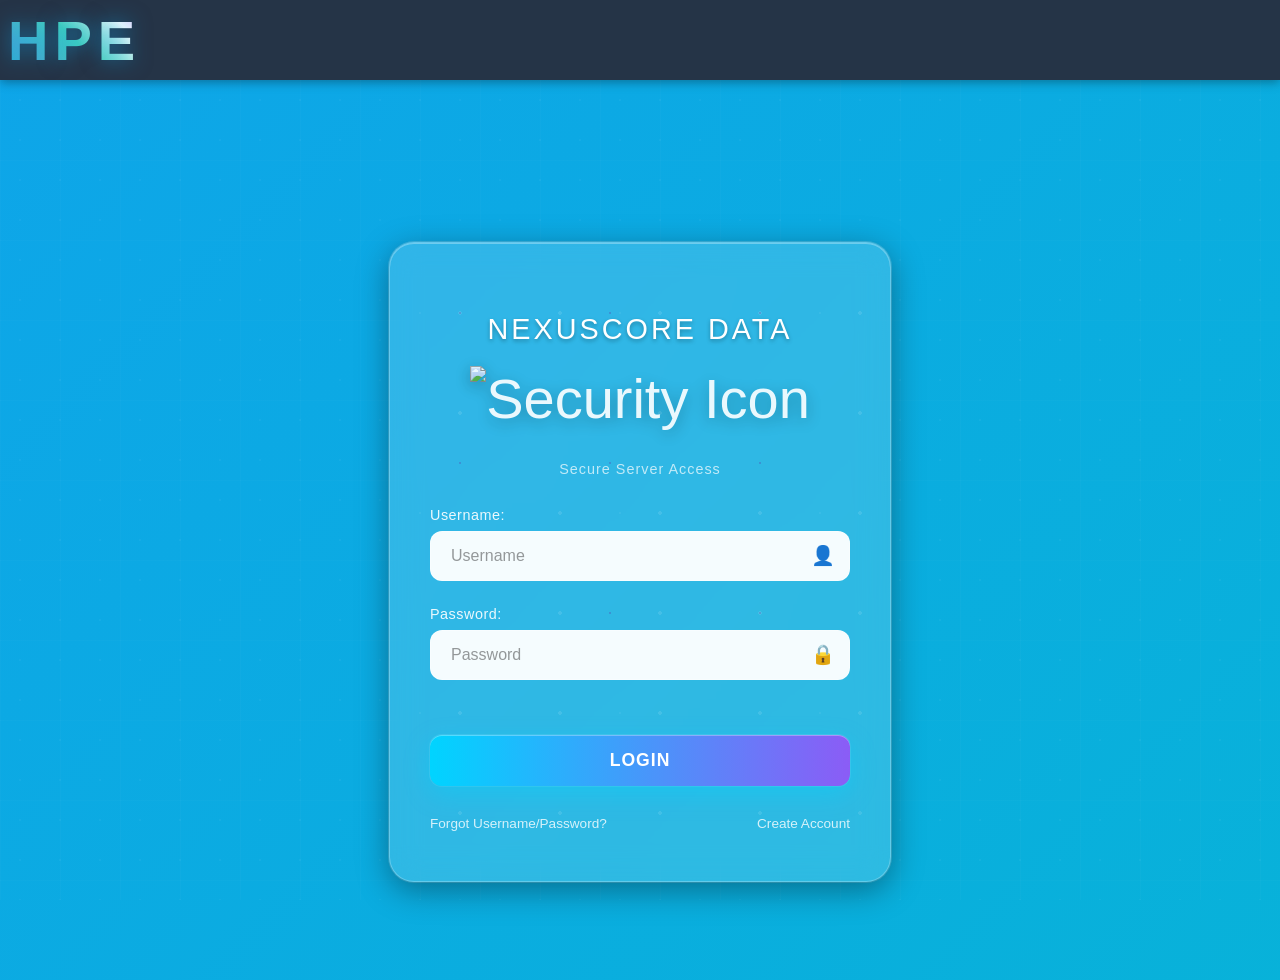
==== HTML/LOGIN.HTML @ 493d38b9 "hice mi ejemplo de pagina web con html y css" ====
<!DOCTYPE html>
<html lang="es">
<head>
    <meta charset="UTF-8">
    <meta name="viewport" content="width=device-width, initial-scale=1.0">
    <title>Acceso Seguro</title>
    <link rel="stylesheet" href="../CSS/styles.css">
</head>
<body>
    <header class="top-bar">
        <div class="top-bar__content">
            <div class="top-bar__logo-text">HPE</div>
        </div>
    </header>
    <div class="background-design"></div>
    <div class="particles-container" id="particles-container"></div>
    <div class="login-container">
        
        <h1>NEXUSCORE DATA</h1>
        
        <div class="security-icon">
            <img src="Sesion_icon.png" alt="Security Icon" class="security-icon-img">
        </div>
        
        <div class="subtitle">Secure Server Access</div>

        <form>
            <div class="input-group">
                <label for="username">Username:</label>
                <div class="input-wrapper">
                    <input type="text" id="username" name="username" placeholder="Username" required>
                    <span class="input-icon">👤</span>
                </div>
            </div>

            <div class="input-group">
                <label for="password">Password:</label>
                <div class="input-wrapper">
                    <input type="password" id="password" name="password" placeholder="Password" required>
                    <span class="input-icon">🔒</span>
                </div>
            </div>

            <button type="submit" class="login-button">
                <span>LOGIN</span>
            </button>
        </form>
        
        <div class="footer-links">
            <a href="#" class="link">Forgot Username/Password?</a>
            <a href="#" class="link">Create Account</a>
        </div>
        
    </div>

    <script>
        // Sistema de partículas dinámicas
        class ParticleSystem {
            constructor() {
                this.container = document.getElementById('particles-container');
                this.particles = [];
                this.particleTypes = ['circle', 'star', 'diamond', 'line'];
                this.sizes = ['small', 'medium', 'large'];
                this.animations = ['floatUp', 'floatDown', 'floatLeft', 'floatRight', 'diagonal-up', 'diagonal-down', 'waveFloat', 'gentleDrift', 'organicFloat', 'butterflyMove'];
                
                this.init();
            }

            init() {
                // Crear partículas iniciales
                this.createInitialParticles();
                
                // Crear nuevas partículas periódicamente
                setInterval(() => {
                    this.createParticle();
                }, 150); // Nueva partícula cada 150ms
                
                // Limpiar partículas que ya no son visibles
                setInterval(() => {
                    this.cleanupParticles();
                }, 1000);
            }

            createInitialParticles() {
                for (let i = 0; i < 80; i++) {
                    this.createParticle();
                }
            }

            createParticle() {
                const particle = document.createElement('div');
                particle.className = 'particle';
                
                // Tipo aleatorio
                const type = this.particleTypes[Math.floor(Math.random() * this.particleTypes.length)];
                particle.classList.add(type);
                
                // Tamaño aleatorio
                const size = this.sizes[Math.floor(Math.random() * this.sizes.length)];
                particle.classList.add(size);
                
                // Posición inicial aleatoria para distribuir por toda la pantalla
                const startX = Math.random() * window.innerWidth;
                const startY = Math.random() * window.innerHeight;
                particle.style.left = startX + 'px';
                particle.style.top = startY + 'px';
                
                // Animación aleatoria - garantizar que siempre tenga movimiento
                const animation = this.animations[Math.floor(Math.random() * this.animations.length)];
                particle.classList.add(animation);
                
                // Duración de animación aleatoria - más rápida para evitar trabas
                const duration = 8 + Math.random() * 12; // Entre 8 y 20 segundos
                particle.style.animationDuration = duration + 's';
                
                // Delay aleatorio más corto
                const delay = Math.random() * 2;
                particle.style.animationDelay = delay + 's';
                
                // Forzar que la animación sea continua y fluida
                particle.style.animationTimingFunction = 'linear';
                particle.style.animationIterationCount = '1';
                particle.style.animationFillMode = 'both';
                
                // Color aleatorio para algunos tipos
                if (type === 'circle') {
                    const colors = [
                        'rgba(255, 255, 255, 0.6)',
                        'rgba(0, 212, 255, 0.5)',
                        'rgba(139, 92, 246, 0.4)',
                        'rgba(168, 85, 247, 0.5)'
                    ];
                    particle.style.background = colors[Math.floor(Math.random() * colors.length)];
                }
                
                this.container.appendChild(particle);
                this.particles.push(particle);
                
                // Verificar que la partícula tenga animación después de un breve delay
                setTimeout(() => {
                    const computedStyle = window.getComputedStyle(particle);
                    const animationName = computedStyle.animationName;
                    if (animationName === 'none' || !animationName) {
                        // Si no tiene animación, forzar una
                        particle.style.animation = 'floatUp 10s linear infinite';
                        particle.style.animationFillMode = 'both';
                    }
                }, 100);
                
                // Remover la partícula después de que termine su animación
                setTimeout(() => {
                    if (particle.parentNode) {
                        particle.parentNode.removeChild(particle);
                    }
                    const index = this.particles.indexOf(particle);
                    if (index > -1) {
                        this.particles.splice(index, 1);
                    }
                }, (duration + delay) * 1000);
            }

            cleanupParticles() {
                // Limpiar partículas más agresivamente para evitar trabas
                this.particles = this.particles.filter(particle => {
                    const rect = particle.getBoundingClientRect();
                    const isVisible = rect.top < window.innerHeight + 200 && 
                                    rect.bottom > -200 && 
                                    rect.left < window.innerWidth + 200 && 
                                    rect.right > -200;
                    
                    // Verificar si la partícula tiene animación
                    const computedStyle = window.getComputedStyle(particle);
                    const animationName = computedStyle.animationName;
                    const hasAnimation = animationName && animationName !== 'none';
                    
                    if (!isVisible || !hasAnimation) {
                        if (particle.parentNode) {
                            particle.parentNode.removeChild(particle);
                        }
                        return false;
                    }
                    return true;
                });
                
                // Limitar el número máximo de partículas para evitar sobrecarga
                if (this.particles.length > 100) {
                    const excessParticles = this.particles.splice(0, this.particles.length - 80);
                    excessParticles.forEach(particle => {
                        if (particle.parentNode) {
                            particle.parentNode.removeChild(particle);
                        }
                    });
                }
            }
        }

        // Inicializar el sistema de partículas cuando la página esté cargada
        document.addEventListener('DOMContentLoaded', () => {
            new ParticleSystem();
        });

        // Recrear partículas cuando se redimensiona la ventana
        window.addEventListener('resize', () => {
            const container = document.getElementById('particles-container');
            if (container) {
                container.innerHTML = '';
                new ParticleSystem();
            }
        });
    </script>

</body>
</html>
---- CSS/styles.css ----
/* ---------------------------------- */
/* Estilos del Fondo y Colores */
/* ---------------------------------- */
:root {
    /* Color de fondo de la barra superior - color personalizado */
    --top-bar-bg: #253447;
}
body {
    /* Fondo abstracto similar a la imagen */
    background: 
        linear-gradient(135deg, #0ea5e9, #06b6d4, #8b5cf6, #a855f7),
        linear-gradient(45deg, #0f172a, #1e293b, #334155);
    background-size: 400% 400%, 100% 100%;
    /* Añadimos un toque de animación para que se vea dinámico */
    animation: gradientShift 15s ease infinite;
    display: flex;
    justify-content: center; 
    align-items: center;
    min-height: 100vh;
    margin: 0;                           /*tipo de altira del margen */
    font-family: 'Segoe UI', Tahoma, Geneva, Verdana, sans-serif;
    color: white;                      /* Color de texto base */
    overflow-x: hidden; /* Evita scroll horizontal */
    width: 100%;
    height: 100vh; /* Altura fija de viewport */
    padding-top: 80px; /* espacio para la barra superior fija */
}

/* Animación del gradiente de fondo */
@keyframes gradientShift {
    0% {
        background-position: 0% 50%;
    }
    50% {
        background-position: 100% 50%;
    }
    100% {
        background-position: 0% 50%;
    }
}

/* Simulación del movimiento de datos/servidores (puedes usar una imagen real) */
.background-design {
    position: absolute;
    top: 0;
    left: 0;
    width: 100%;
    height: 100%;
    z-index: -1;
    pointer-events: none;
}

.background-design::before {
    content: '';
    position: absolute;
    top: 0;
    left: 0;
    width: 100%;
    height: 100%;
    /* Fondo con líneas y nodos abstractos como antes */
    background-image: 
        radial-gradient(circle, rgba(255,255,255,0.1) 1px, transparent 1px),
        linear-gradient(to right, rgba(255,255,255,0.05) 1px, transparent 1px),
        linear-gradient(to bottom, rgba(255,255,255,0.03) 1px, transparent 1px);
    background-size: 40px 40px, 60px 60px, 80px 80px;
    opacity: 0.4;
    animation: gridMove 20s linear infinite;
}

@keyframes gridMove {
    0% {
        transform: translate(0, 0);
    }
    100% {
        transform: translate(40px, 40px);
    }
}

/* ---------------------------------- */
/* Sistema de Partículas Avanzado */
/* ---------------------------------- */
.particles-container {
    position: fixed;
    top: 0;
    left: 0;
    width: 100%;
    height: 100%;
    pointer-events: none;
    z-index: 1;
    overflow: hidden;
}

/* Partículas circulares */
.particle {
    position: absolute;
    border-radius: 50%;
    pointer-events: none;
}

.particle.circle {
    background: rgba(255, 255, 255, 0.6);
    animation: floatUp 15s linear infinite;
    animation-fill-mode: both;
}

.particle.star {
    background: rgba(0, 212, 255, 0.8);
    clip-path: polygon(50% 0%, 61% 35%, 98% 35%, 68% 57%, 79% 91%, 50% 70%, 21% 91%, 32% 57%, 2% 35%, 39% 35%);
    animation: floatUp 20s linear infinite;
    animation-fill-mode: both;
}

.particle.diamond {
    background: rgba(139, 92, 246, 0.7);
    clip-path: polygon(50% 0%, 100% 50%, 50% 100%, 0% 50%);
    animation: floatUp 18s linear infinite;
    animation-fill-mode: both;
}

.particle.line {
    background: linear-gradient(45deg, rgba(255, 255, 255, 0.4), rgba(0, 212, 255, 0.4));
    border-radius: 2px;
    animation: floatUp 22s linear infinite;
    animation-fill-mode: both;
}

/* Diferentes tamaños de partículas */
.particle.small {
    width: 2px;
    height: 2px;
}

.particle.medium {
    width: 4px;
    height: 4px;
}

.particle.large {
    width: 6px;
    height: 6px;
}


/* Líneas especiales - más pequeñas para evitar trabas */
.particle.line {
    width: 12px;
    height: 1px;
}

.particle.line.vertical {
    width: 1px;
    height: 12px;
}

/* Animaciones de movimiento natural y orgánico - fluidas y continuas */
@keyframes floatUp {
    0% {
        transform: translateY(0px) translateX(0px) rotate(0deg);
        opacity: 0;
    }
    5% {
        opacity: 1;
    }
    95% {
        opacity: 1;
    }
    100% {
        transform: translateY(-120vh) translateX(80px) rotate(360deg);
        opacity: 0;
    }
}

@keyframes floatDown {
    0% {
        transform: translateY(0px) translateX(0px) rotate(0deg);
        opacity: 0;
    }
    5% {
        opacity: 1;
    }
    95% {
        opacity: 1;
    }
    100% {
        transform: translateY(120vh) translateX(-80px) rotate(-360deg);
        opacity: 0;
    }
}

@keyframes floatLeft {
    0% {
        transform: translateX(0px) translateY(0px) rotate(0deg);
        opacity: 0;
    }
    5% {
        opacity: 1;
    }
    95% {
        opacity: 1;
    }
    100% {
        transform: translateX(-120vw) translateY(60px) rotate(360deg);
        opacity: 0;
    }
}

@keyframes floatRight {
    0% {
        transform: translateX(0px) translateY(0px) rotate(0deg);
        opacity: 0;
    }
    5% {
        opacity: 1;
    }
    95% {
        opacity: 1;
    }
    100% {
        transform: translateX(120vw) translateY(-60px) rotate(-360deg);
        opacity: 0;
    }
}

/* Partículas con movimiento diagonal */
.particle.diagonal-up {
    animation: floatDiagonalUp 25s linear infinite;
}

.particle.diagonal-down {
    animation: floatDiagonalDown 25s linear infinite;
}

.particle.waveFloat {
    animation: waveFloat 18s linear infinite;
}

.particle.gentleDrift {
    animation: gentleDrift 22s linear infinite;
}

.particle.organicFloat {
    animation: organicFloat 20s linear infinite;
}

.particle.butterflyMove {
    animation: butterflyMove 16s linear infinite;
}

@keyframes floatDiagonalUp {
    0% {
        transform: translate(0vw, 0vh) rotate(0deg);
        opacity: 0;
    }
    5% {
        opacity: 1;
    }
    95% {
        opacity: 1;
    }
    100% {
        transform: translate(-100vw, -100vh) rotate(360deg);
        opacity: 0;
    }
}

@keyframes floatDiagonalDown {
    0% {
        transform: translate(0vw, 0vh) rotate(0deg);
        opacity: 0;
    }
    5% {
        opacity: 1;
    }
    95% {
        opacity: 1;
    }
    100% {
        transform: translate(100vw, 100vh) rotate(-360deg);
        opacity: 0;
    }
}

/* Partículas que se mueven en espiral */
.particle.spiral {
    animation: spiralMove 30s linear infinite;
}

@keyframes spiralMove {
    0% {
        transform: translate(50vw, 100vh) rotate(0deg);
        opacity: 0;
    }
    10% {
        opacity: 1;
    }
    90% {
        opacity: 1;
    }
    100% {
        transform: translate(50vw, -100px) rotate(720deg);
        opacity: 0;
    }
}

/* Partículas que parpadean */
.particle.twinkle {
    animation: twinkleMove 12s ease-in-out infinite;
}

/* Nuevas animaciones naturales y orgánicas */
@keyframes waveFloat {
    0% {
        transform: translateY(0px) translateX(0px) rotate(0deg);
        opacity: 0;
    }
    5% {
        opacity: 1;
    }
    95% {
        opacity: 1;
    }
    100% {
        transform: translateY(-110vh) translateX(100px) rotate(180deg);
        opacity: 0;
    }
}

@keyframes gentleDrift {
    0% {
        transform: translateY(0px) translateX(0px) rotate(0deg);
        opacity: 0;
    }
    5% {
        opacity: 0.8;
    }
    95% {
        opacity: 0.8;
    }
    100% {
        transform: translateY(-100vh) translateX(70px) rotate(360deg);
        opacity: 0;
    }
}

@keyframes organicFloat {
    0% {
        transform: translateY(0px) translateX(0px) rotate(0deg);
        opacity: 0;
    }
    5% {
        opacity: 1;
    }
    95% {
        opacity: 1;
    }
    100% {
        transform: translateY(-105vh) translateX(90px) rotate(180deg);
        opacity: 0;
    }
}

@keyframes butterflyMove {
    0% {
        transform: translateY(0px) translateX(0px) rotate(0deg);
        opacity: 0;
    }
    5% {
        opacity: 1;
    }
    95% {
        opacity: 1;
    }
    100% {
        transform: translateY(-115vh) translateX(120px) rotate(180deg);
        opacity: 0;
    }
}


/* ---------------------------------- */
/* Estilos del Contenedor Cristalino (Glassmorphism) */
/* ---------------------------------- */
.top-bar {
    position: fixed;
    top: 0;
    left: 0;
    width: 100%;
    height: 80px;
    z-index: 10;
    /* Color de la barra igual al fondo del logo */
    background: var(--top-bar-bg);
    box-shadow: 0 2px 10px rgba(0,0,0,0.35);
    display: flex;
    align-items: center;
}

.top-bar__content {
    max-width: 1200px;

    padding: 8px 16px 8px 8px; /* Logo pegado al borde izquierdo */
    width: 100%;
    height: 100%;
    display: flex;
    align-items: center;
    justify-content: flex-start; /* Posicionar el logo a la izquierda */
}

.top-bar__logo {
    height: 100%; /* igual a la altura visible de la barra */
    width: auto;
    display: block;
    filter: drop-shadow(0 2px 6px rgba(0,0,0,0.35));
}

/* Logo de texto HPE con animación elegante */
.top-bar__logo-text {
    font-family: 'Segoe UI', Tahoma, Geneva, Verdana, sans-serif;
    font-size: 3.5em;
    font-weight: 700;
    letter-spacing: 6px;
    text-transform: uppercase;
    background: linear-gradient(45deg, #0ea5e9, #06b6d4, #48AACF, #45D1B9, #ffffff, #8b5cf6, #a855f7, #0ea5e9);
    background-size: 200% 200%;
    -webkit-background-clip: text;
    background-clip: text;
    -webkit-text-fill-color: transparent;
    animation: logoGradientFlow 6s linear infinite, logoGlow 3s ease-in-out infinite alternate;
    text-shadow: 0 0 20px rgba(14, 165, 233, 0.5);
    cursor: default;
    user-select: none;
    transition: all 0.3s ease;
    display: flex;
    align-items: center;
    height: 100%;
    padding: 0 5px 0 0px;
}

/* Animación del gradiente fluido de izquierda a derecha */
@keyframes logoGradientFlow {
    0% {
        background-position: -200% 50%;
    }
    100% {
        background-position: 200% 50%;
    }
}

/* Animación de brillo sutil */
@keyframes logoGlow {
    0% {
        filter: brightness(1) drop-shadow(0 0 8px rgba(14, 165, 233, 0.2));
    }
    100% {
        filter: brightness(1.03) drop-shadow(0 0 12px rgba(139, 92, 246, 0.25));
    }
}

/* Efecto hover adicional */
.top-bar__logo-text:hover {
    transform: scale(1.05);
    background: linear-gradient(45deg, #06b6d4, #48AACF, #45D1B9, #ffffff, #8b5cf6, #a855f7, #0ea5e9);
    background-size: 200% 200%;
    background-position: 50% 50%;
    -webkit-background-clip: text;
    background-clip: text;
    -webkit-text-fill-color: transparent;
}
.login-container {   
    background: rgba(255, 255, 255, 0.15); /* Blanco medio transparente - 15% de opacidad */
    border-radius: 25px;
    padding: 50px 40px;                  
    box-shadow: 
        0 8px 32px 0 rgba(0, 0, 0, 0.37),
        0 0 0 1px rgba(255, 255, 255, 0.2),
        inset 0 1px 0 rgba(255, 255, 255, 0.3); /* Sombra elegante con borde interno */
    border: 1px solid rgba(255, 255, 255, 0.25); /* Borde más visible */
    
    /* PROPIEDAD CLAVE PARA EL CRISTALINO */
    backdrop-filter: blur(15px); 
    -webkit-backdrop-filter: blur(15px); /* Para compatibilidad con Safari */
    
    max-width: 420px;
    width: 90%;
    text-align: center;
    position: relative;
    transition: all 0.3s ease;
    overflow: hidden; /* Evita desbordamiento del contenido */
    margin-top: 64px; /* separación con la barra superior */
}

.login-container:hover {
    transform: translateY(-5px);
    box-shadow: 
        0 15px 40px 0 rgba(0, 0, 0, 0.4),
        0 0 0 1px rgba(255, 255, 255, 0.3),
        inset 0 1px 0 rgba(255, 255, 255, 0.4);
}

h1 {
    font-weight: 400;
    letter-spacing: 3px;
    margin-bottom: 10px;
    font-size: 1.8em;
    text-shadow: 0 2px 4px rgba(0, 0, 0, 0.3);
}

/* Icono de servidor mejorado */
.security-icon {
    font-size: 3.5em;
    margin: 20px 0 30px 0;
    filter: drop-shadow(0 4px 8px rgba(0, 0, 0, 0.3));
    animation: pulse 3s ease-in-out infinite;
    opacity: 0.9;
}

.security-icon-img {
    width: 40%;
    height: 40%;
}

@keyframes pulse {
    0%, 100% {
        transform: scale(1);
    }
    50% {
        transform: scale(1.05);
    }
}

/* Subtítulo */
.subtitle {
    color: rgba(255, 255, 255, 0.7);
    font-size: 0.9em;
    margin-bottom: 30px;
    font-weight: 300;
    letter-spacing: 1px;
}

/* Enlaces del footer */
.footer-links {
    margin-top: 30px;
    display: flex;
    justify-content: space-between;
    flex-wrap: wrap;
    gap: 15px;
}

.footer-links .link {
    color: rgba(255, 255, 255, 0.8);
    text-decoration: none;
    font-size: 0.85em;
    transition: all 0.3s ease;
    position: relative;
}

.footer-links .link::after {
    content: '';
    position: absolute;
    bottom: -2px;
    left: 0;
    width: 0;
    height: 1px;
    background: rgba(106, 0, 141, 0.8);
    transition: width 0.3s ease;
}

.footer-links .link:hover {
    color: rgba(106, 0, 141, 1);
    transform: translateY(-1px);
}

.footer-links .link:hover::after {
    width: 100%;
}

/* ---------------------------------- */
/* Estilos del Formulario y Campos */
/* ---------------------------------- */
.input-group {
    margin-bottom: 25px;
    text-align: left;
    position: relative;
}

.input-group label {
    display: block;
    margin-bottom: 8px;
    font-size: 0.9em;
    color: rgba(255, 255, 255, 0.9);
    font-weight: 500;
    letter-spacing: 0.5px;
}

.input-wrapper {
    position: relative;
    display: flex;
    align-items: center;
}

.input-group input {
    width: 100%;
    padding: 15px 50px 15px 20px; /* Espacio para el icono */
    border: none;
    border-radius: 12px;
    background: rgba(255, 255, 255, 0.95); /* Fondo casi blanco como en la imagen */
    color: #333;
    font-size: 1em;
    box-sizing: border-box;
    border: 1px solid rgba(255, 255, 255, 0.3);
    backdrop-filter: blur(10px);
    -webkit-backdrop-filter: blur(10px);
    transition: all 0.3s ease;
}

.input-icon {
    position: absolute;
    right: 15px;
    color: #666;
    font-size: 1.2em;
    pointer-events: none;
}

.input-group input::placeholder {
    color: rgba(0, 0, 0, 0.4);
}

.input-group input:focus {
    outline: none;
    border-color: rgba(106, 0, 141, 0.6);
    background: rgba(255, 255, 255, 0.15);
    box-shadow: 0 0 0 3px rgba(106, 0, 141, 0.2);
    transform: translateY(-2px);
}

/* ---------------------------------- */
/* Estilos del Botón Llamativo y Cristalino */
/* ---------------------------------- */
.login-button {
    width: 100%;
    padding: 15px 25px;
    margin-top: 30px;
    border: none;
    border-radius: 12px;
    font-size: 1.1em;
    font-weight: 600;
    cursor: pointer;
    transition: all 0.3s ease;
    position: relative;
    overflow: hidden;
    letter-spacing: 1px;
    
    /* Gradiente cyan-purple como en la imagen */
    background: linear-gradient(90deg, #00d4ff, #8b5cf6);
    border: none;
    color: white;
    
    /* Brillo Llamativo */
    box-shadow: 
        0 8px 25px rgba(0, 212, 255, 0.4),
        0 0 0 1px rgba(255, 255, 255, 0.1),
        inset 0 1px 0 rgba(255, 255, 255, 0.3);
}

.login-button::before {
    content: '';
    position: absolute;
    top: 0;
    left: -100%;
    width: 100%;
    height: 100%;
    background: linear-gradient(90deg, transparent, rgba(255, 255, 255, 0.2), transparent);
    transition: left 0.5s;
}

.login-button:hover::before {
    left: 100%;
}

.login-button:hover {
    /* Efecto al pasar el mouse */
    background: linear-gradient(90deg, #00b8e6, #7c3aed);
    box-shadow: 
        0 12px 35px rgba(0, 212, 255, 0.6),
        0 0 0 1px rgba(255, 255, 255, 0.2),
        inset 0 1px 0 rgba(255, 255, 255, 0.3);
    transform: translateY(-3px);
}

.login-button:active {
    transform: translateY(-1px);
    box-shadow: 
        0 6px 20px rgba(0, 212, 255, 0.5),
        0 0 0 1px rgba(255, 255, 255, 0.15);
}

/* ---------------------------------- */
/* Elementos Adicionales de Diseño */
/* ---------------------------------- */

/* Partículas flotantes como antes */
.login-container::before {
    content: '';
    position: absolute;
    top: -50px;
    left: -50px;
    right: -50px;
    bottom: -50px;
    background-image: 
        radial-gradient(circle at 20% 20%, rgba(255, 255, 255, 0.1) 2px, transparent 2px),
        radial-gradient(circle at 80% 80%, rgba(106, 0, 141, 0.2) 1px, transparent 1px),
        radial-gradient(circle at 40% 60%, rgba(255, 255, 255, 0.05) 1px, transparent 1px);
    background-size: 100px 100px, 150px 150px, 200px 200px;
    animation: float 15s ease-in-out infinite;
    z-index: -1;
    border-radius: 25px;
    overflow: hidden; /* Evita que se salga del contenedor */
}

@keyframes float {
    0%, 100% {
        transform: translate(0, 0) rotate(0deg);
    }
    33% {
        transform: translate(10px, -10px) rotate(120deg);
    }
    66% {
        transform: translate(-5px, 5px) rotate(240deg);
    }
}

/* Efecto de brillo en el contenedor */
.login-container::after {
    content: '';
    position: absolute;
    top: 0;
    left: -100%;
    width: 100%;
    height: 100%;
    background: linear-gradient(90deg, transparent, rgba(255, 255, 255, 0.1), transparent);
    animation: shine 3s ease-in-out infinite;
}

@keyframes shine {
    0% {
        left: -100%;
    }
    50% {
        left: 100%;
    }
    100% {
        left: 100%;
    }
}


/* ---------------------------------- */
/* Responsive Design */
/* ---------------------------------- */

/* Tablets grandes y pantallas medianas */
@media (max-width: 1024px) {
    .login-container {
        margin: 40px 20px;
        padding: 45px 35px;
        max-width: 90%;
    }
    
    .top-bar__content {
        padding: 8px 20px 8px 0px;
    }
    
    .top-bar__logo {
        height: 90%;
    }
    
    .top-bar__logo-text {
        font-size: 3.2em;
        letter-spacing: 5px;
    }
}

/* Tablets y pantallas medianas */
@media (max-width: 768px) {
    body {
        padding-top: 70px;
    }
    
    .top-bar {
        height: 70px;
    }
    
    .login-container {
        margin: 20px;
        padding: 40px 30px;
        max-width: 100%;
        margin-top: 54px;
    }
    
    h1 {
        font-size: 1.5em;
        letter-spacing: 2px;
    }
    
    .subtitle {
        font-size: 0.8em;
        margin-bottom: 25px;
    }
    
    .security-icon {
        font-size: 2.5em;
        margin: 15px 0 25px 0;
    }
    
    .input-group input {
        padding: 12px 45px 12px 15px;
        font-size: 0.95em;
    }
    
    .input-icon {
        right: 12px;
        font-size: 1.1em;
    }
    
    .login-button {
        padding: 12px 20px;
        font-size: 1em;
    }
    
    .footer-links {
        flex-direction: column;
        align-items: center;
        gap: 10px;
    }
    
    .top-bar__content {
        padding: 6px 15px 6px 0px;
    }
    
    .top-bar__logo {
        height: 85%;
    }
    
    .top-bar__logo-text {
        font-size: 2.8em;
        letter-spacing: 4.5px;
    }
}

/* Móviles grandes */
@media (max-width: 640px) {
    .login-container {
        margin: 15px;
        padding: 35px 25px;
        border-radius: 20px;
    }
    
    h1 {
        font-size: 1.4em;
        letter-spacing: 1.5px;
    }
    
    .security-icon {
        font-size: 2.2em;
    }
    
    .input-group input {
        padding: 10px 40px 10px 12px;
        border-radius: 10px;
    }
    
    .login-button {
        padding: 10px 18px;
        border-radius: 10px;
    }
}

/* Móviles pequeños */
@media (max-width: 480px) {
    body {
        padding-top: 60px;
    }
    
    .top-bar {
        height: 60px;
    }
    
    .login-container {
        margin: 10px;
        padding: 30px 20px;
        max-width: calc(100% - 20px);
        border-radius: 15px;
        margin-top: 44px;
    }
    
    h1 {
        font-size: 1.3em;
        letter-spacing: 1px;
    }
    
    .subtitle {
        font-size: 0.75em;
        margin-bottom: 20px;
    }
    
    .security-icon {
        font-size: 2em;
        margin: 10px 0 20px 0;
    }
    
    .input-group {
        margin-bottom: 20px;
    }
    
    .input-group input {
        padding: 10px 35px 10px 12px;
        font-size: 0.9em;
        border-radius: 8px;
    }
    
    .input-icon {
        right: 10px;
        font-size: 1em;
    }
    
    .login-button {
        padding: 10px 15px;
        font-size: 0.95em;
        border-radius: 8px;
    }
    
    .footer-links {
        margin-top: 25px;
    }
    
    .footer-links .link {
        font-size: 0.8em;
    }
    
    .top-bar__content {
        padding: 5px 12px 5px 0px;
    }
    
    .top-bar__logo {
        height: 80%;
    }
    
    .top-bar__logo-text {
        font-size: 2.4em;
        letter-spacing: 4px;
    }
}

/* Móviles muy pequeños */
@media (max-width: 360px) {
    .login-container {
        margin: 8px;
        padding: 25px 15px;
        max-width: calc(100% - 16px);
    }
    
    h1 {
        font-size: 1.2em;
        letter-spacing: 0.5px;
    }
    
    .subtitle {
        font-size: 0.7em;
    }
    
    .security-icon {
        font-size: 1.8em;
        margin: 8px 0 15px 0;
    }
    
    .input-group input {
        padding: 8px 30px 8px 10px;
        font-size: 0.85em;
    }
    
    .login-button {
        padding: 8px 12px;
        font-size: 0.9em;
    }
    
    .top-bar__content {
        padding: 4px 10px 4px 0px;
    }
    
    .top-bar__logo {
        height: 75%;
    }
    
    .top-bar__logo-text {
        font-size: 2em;
        letter-spacing: 3.5px;
    }
}

/* Pantallas muy anchas */
@media (min-width: 1440px) {
    .login-container {
        max-width: 500px;
        padding: 60px 50px;
    }
    
    h1 {
        font-size: 2em;
        letter-spacing: 4px;
    }
    
    .security-icon {
        font-size: 4em;
        margin: 25px 0 35px 0;
    }
    
    .subtitle {
        font-size: 1em;
        margin-bottom: 35px;
    }
    
    .input-group input {
        padding: 18px 55px 18px 25px;
        font-size: 1.1em;
    }
    
    .login-button {
        padding: 18px 30px;
        font-size: 1.2em;
    }
}
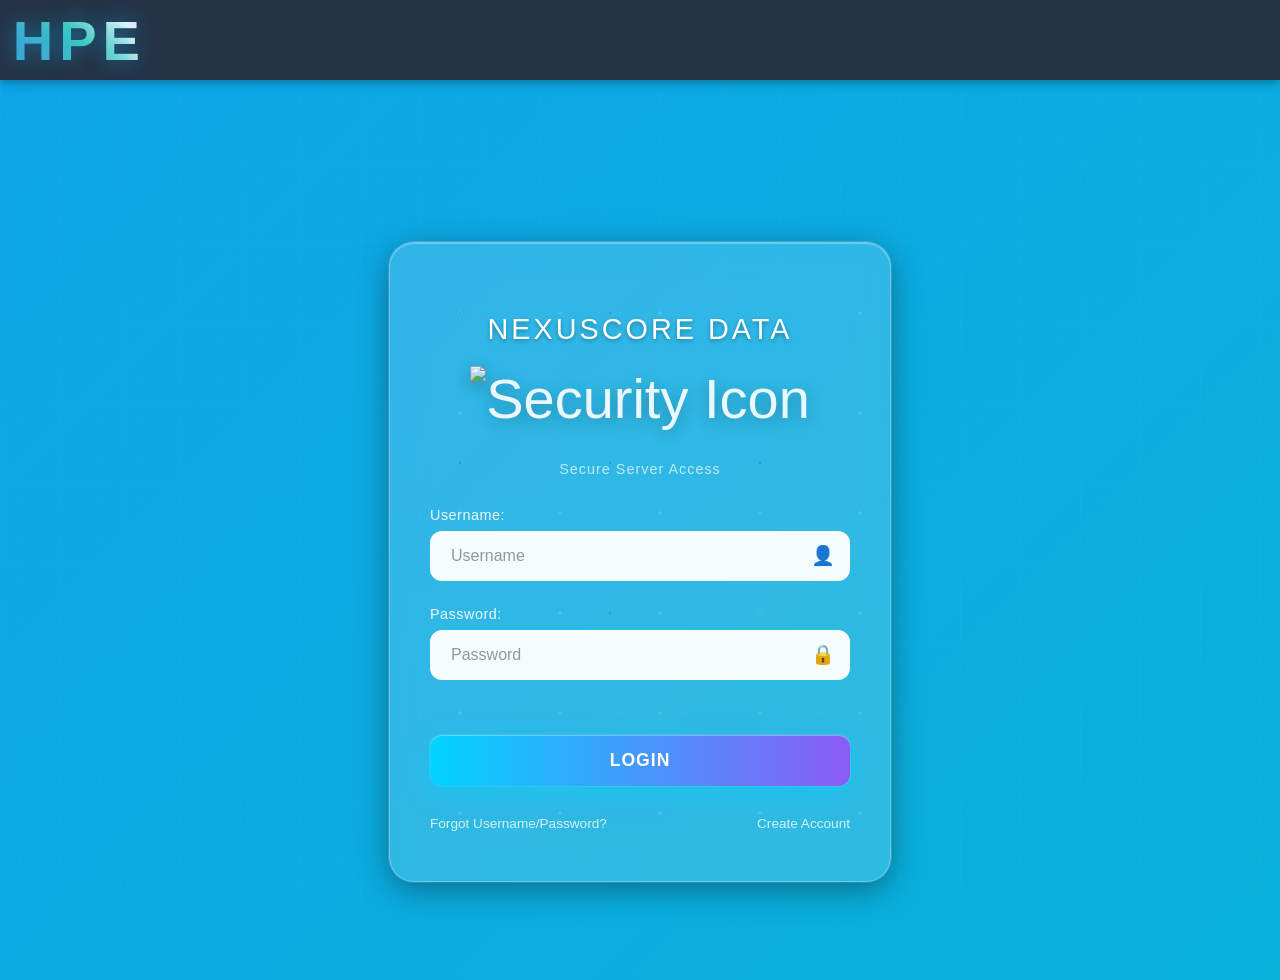
==== commit 98fd8fc6: "actualizar la ruta de la imagen del ícono de seguridad en el archivo LOGIN.HTML" ====
--- a/HTML/LOGIN.HTML
+++ b/HTML/LOGIN.HTML
@@ -19,7 +19,7 @@
         <h1>NEXUSCORE DATA</h1>
         
         <div class="security-icon">
-            <img src="Sesion_icon.png" alt="Security Icon" class="security-icon-img">
+            <img src="../HTML/Sesion_icon.png" alt="Security Icon" class="security-icon-img">
         </div>
         
         <div class="subtitle">Secure Server Access</div>
--- a/CSS/styles.css
+++ b/CSS/styles.css
@@ -396,8 +396,7 @@
 
 .top-bar__content {
     max-width: 1200px;
-
-    padding: 8px 16px 8px 8px; /* Logo pegado al borde izquierdo */
+    padding:1%; /* Logo pegado al borde izquierdo */
     width: 100%;
     height: 100%;
     display: flex;
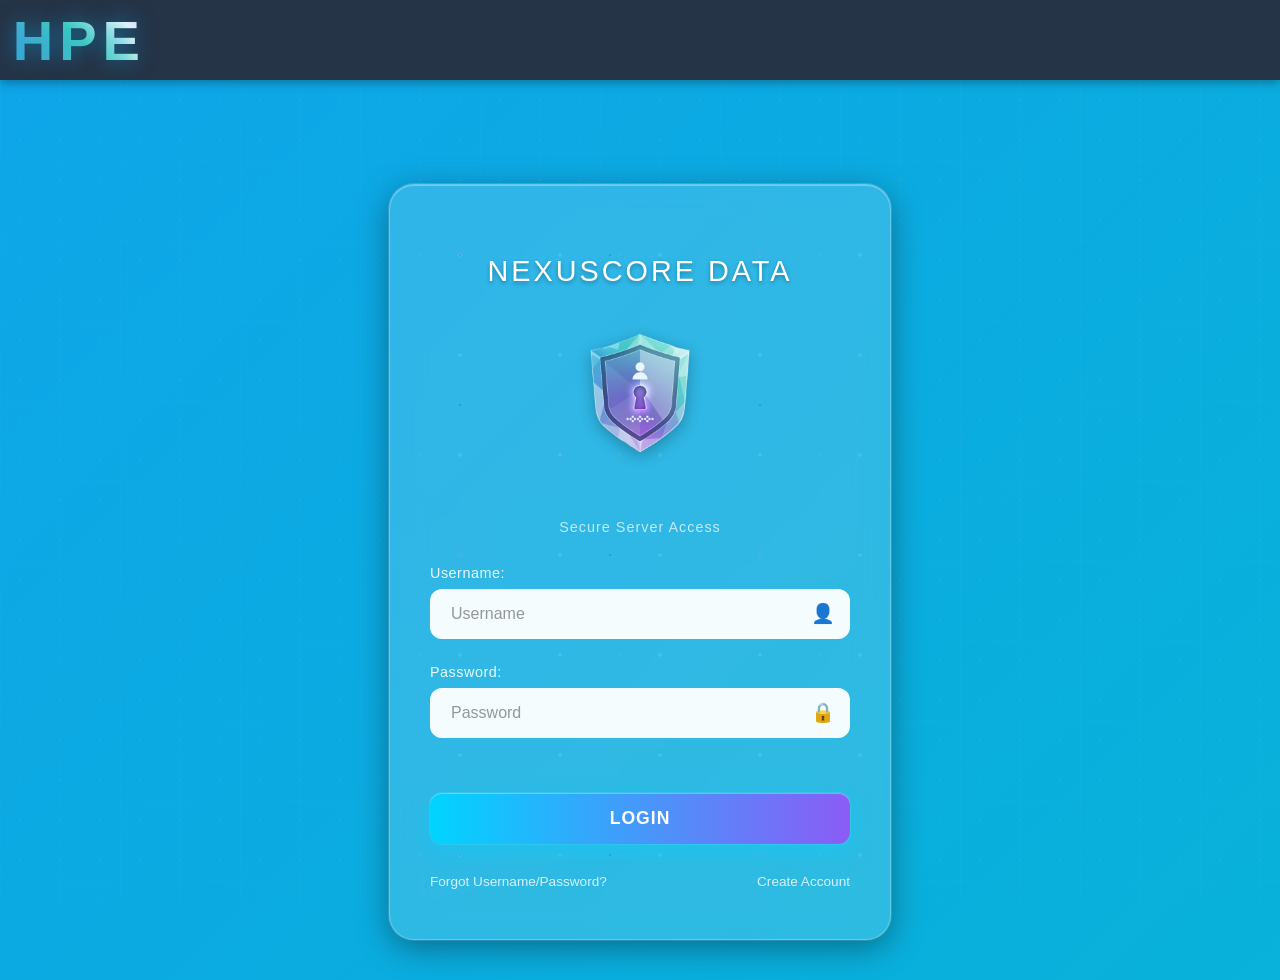
==== commit 56c71f4c: "corregir el nombre del archivo de la imagen del ícono de seguridad en LOGIN.HTML" ====
--- a/HTML/LOGIN.HTML
+++ b/HTML/LOGIN.HTML
@@ -19,7 +19,7 @@
         <h1>NEXUSCORE DATA</h1>
         
         <div class="security-icon">
-            <img src="../HTML/Sesion_icon.png" alt="Security Icon" class="security-icon-img">
+            <img src="../HTML/Sesion_Icon.png" alt="Security Icon" class="security-icon-img">
         </div>
         
         <div class="subtitle">Secure Server Access</div>
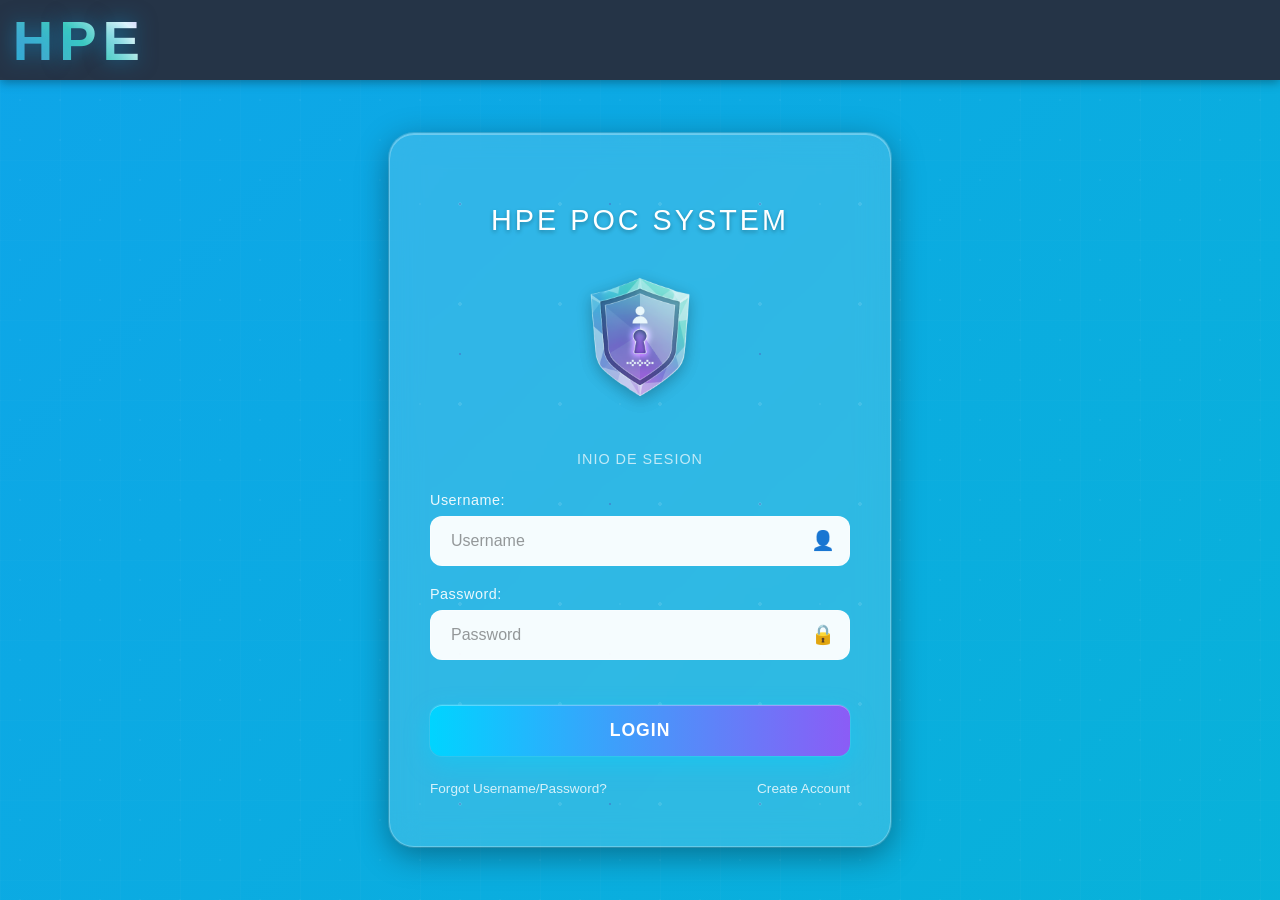
==== commit 6954ec24: "actualizar títulos y subtítulos en LOGIN.HTML: cambiar "NEXUSCORE DATA" por "HPE POC SYSTEM" y modif" ====
--- a/HTML/LOGIN.HTML
+++ b/HTML/LOGIN.HTML
@@ -16,13 +16,13 @@
     <div class="particles-container" id="particles-container"></div>
     <div class="login-container">
         
-        <h1>NEXUSCORE DATA</h1>
+        <h1>HPE POC SYSTEM</h1>
         
         <div class="security-icon">
             <img src="../HTML/Sesion_Icon.png" alt="Security Icon" class="security-icon-img">
         </div>
         
-        <div class="subtitle">Secure Server Access</div>
+        <div class="subtitle">INIO DE SESION</div>
 
         <form>
             <div class="input-group">
--- a/CSS/styles.css
+++ b/CSS/styles.css
@@ -19,11 +19,12 @@
     min-height: 100vh;
     margin: 0;                           /*tipo de altira del margen */
     font-family: 'Segoe UI', Tahoma, Geneva, Verdana, sans-serif;
-    color: white;                      /* Color de texto base */
-    overflow-x: hidden; /* Evita scroll horizontal */
+    color: white;                      /* Color de texto base */    
+    overflow: hidden; /* Evita cualquier scroll */
     width: 100%;
     height: 100vh; /* Altura fija de viewport */
-    padding-top: 80px; /* espacio para la barra superior fija */
+    padding-top: 80px; /* Espacio para la barra superior fija */
+    box-sizing: border-box; /* Incluye el padding en la altura total */
 }
 
 /* Animación del gradiente de fondo */
@@ -484,7 +485,6 @@
     position: relative;
     transition: all 0.3s ease;
     overflow: hidden; /* Evita desbordamiento del contenido */
-    margin-top: 64px; /* separación con la barra superior */
 }
 
 .login-container:hover {
@@ -505,8 +505,8 @@
 
 /* Icono de servidor mejorado */
 .security-icon {
-    font-size: 3.5em;
-    margin: 20px 0 30px 0;
+    font-size: 3em; /* Un poco más pequeño para reducir altura */
+    margin: 15px 0 20px 0; /* Margen vertical reducido */
     filter: drop-shadow(0 4px 8px rgba(0, 0, 0, 0.3));
     animation: pulse 3s ease-in-out infinite;
     opacity: 0.9;
@@ -530,14 +530,14 @@
 .subtitle {
     color: rgba(255, 255, 255, 0.7);
     font-size: 0.9em;
-    margin-bottom: 30px;
+    margin-bottom: 25px; /* Margen inferior reducido */
     font-weight: 300;
     letter-spacing: 1px;
 }
 
 /* Enlaces del footer */
 .footer-links {
-    margin-top: 30px;
+    margin-top: 25px; /* Margen superior reducido */
     display: flex;
     justify-content: space-between;
     flex-wrap: wrap;
@@ -576,7 +576,7 @@
 /* Estilos del Formulario y Campos */
 /* ---------------------------------- */
 .input-group {
-    margin-bottom: 25px;
+    margin-bottom: 20px; /* Espacio entre campos reducido */
     text-align: left;
     position: relative;
 }
@@ -637,7 +637,7 @@
 .login-button {
     width: 100%;
     padding: 15px 25px;
-    margin-top: 30px;
+    margin-top: 25px; /* Espacio sobre el botón reducido */
     border: none;
     border-radius: 12px;
     font-size: 1.1em;
@@ -759,7 +759,6 @@
 /* Tablets grandes y pantallas medianas */
 @media (max-width: 1024px) {
     .login-container {
-        margin: 40px 20px;
         padding: 45px 35px;
         max-width: 90%;
     }
@@ -781,18 +780,18 @@
 /* Tablets y pantallas medianas */
 @media (max-width: 768px) {
     body {
-        padding-top: 70px;
-    }
-    
+        overflow-y: auto; /* Permite scroll vertical si es necesario */
+        padding-top: 70px; /* Ajusta el padding a la altura de la barra */
+    }
+
     .top-bar {
         height: 70px;
     }
     
     .login-container {
-        margin: 20px;
         padding: 40px 30px;
-        max-width: 100%;
-        margin-top: 54px;
+        max-width: 420px; /* Mantenemos un ancho máximo */
+        margin: 20px; /* Añadimos margen para que no toque los bordes */
     }
     
     h1 {
@@ -848,7 +847,6 @@
 /* Móviles grandes */
 @media (max-width: 640px) {
     .login-container {
-        margin: 15px;
         padding: 35px 25px;
         border-radius: 20px;
     }
@@ -875,20 +873,19 @@
 
 /* Móviles pequeños */
 @media (max-width: 480px) {
+    
     body {
-        padding-top: 60px;
-    }
-    
+        padding-top: 60px; /* Ajusta el padding a la altura de la barra */
+    }
+
     .top-bar {
         height: 60px;
     }
     
     .login-container {
-        margin: 10px;
         padding: 30px 20px;
-        max-width: calc(100% - 20px);
         border-radius: 15px;
-        margin-top: 44px;
+        margin: 15px; /* Margen para que no toque los bordes */
     }
     
     h1 {
@@ -903,7 +900,7 @@
     
     .security-icon {
         font-size: 2em;
-        margin: 10px 0 20px 0;
+        margin: 10px 0 15px 0; /* Reducimos margen vertical */
     }
     
     .input-group {
@@ -952,9 +949,8 @@
 /* Móviles muy pequeños */
 @media (max-width: 360px) {
     .login-container {
-        margin: 8px;
-        padding: 25px 15px;
-        max-width: calc(100% - 16px);
+        padding: 20px 15px; /* Padding vertical reducido */
+        margin: 10px; /* Margen para que no toque los bordes */
     }
     
     h1 {
